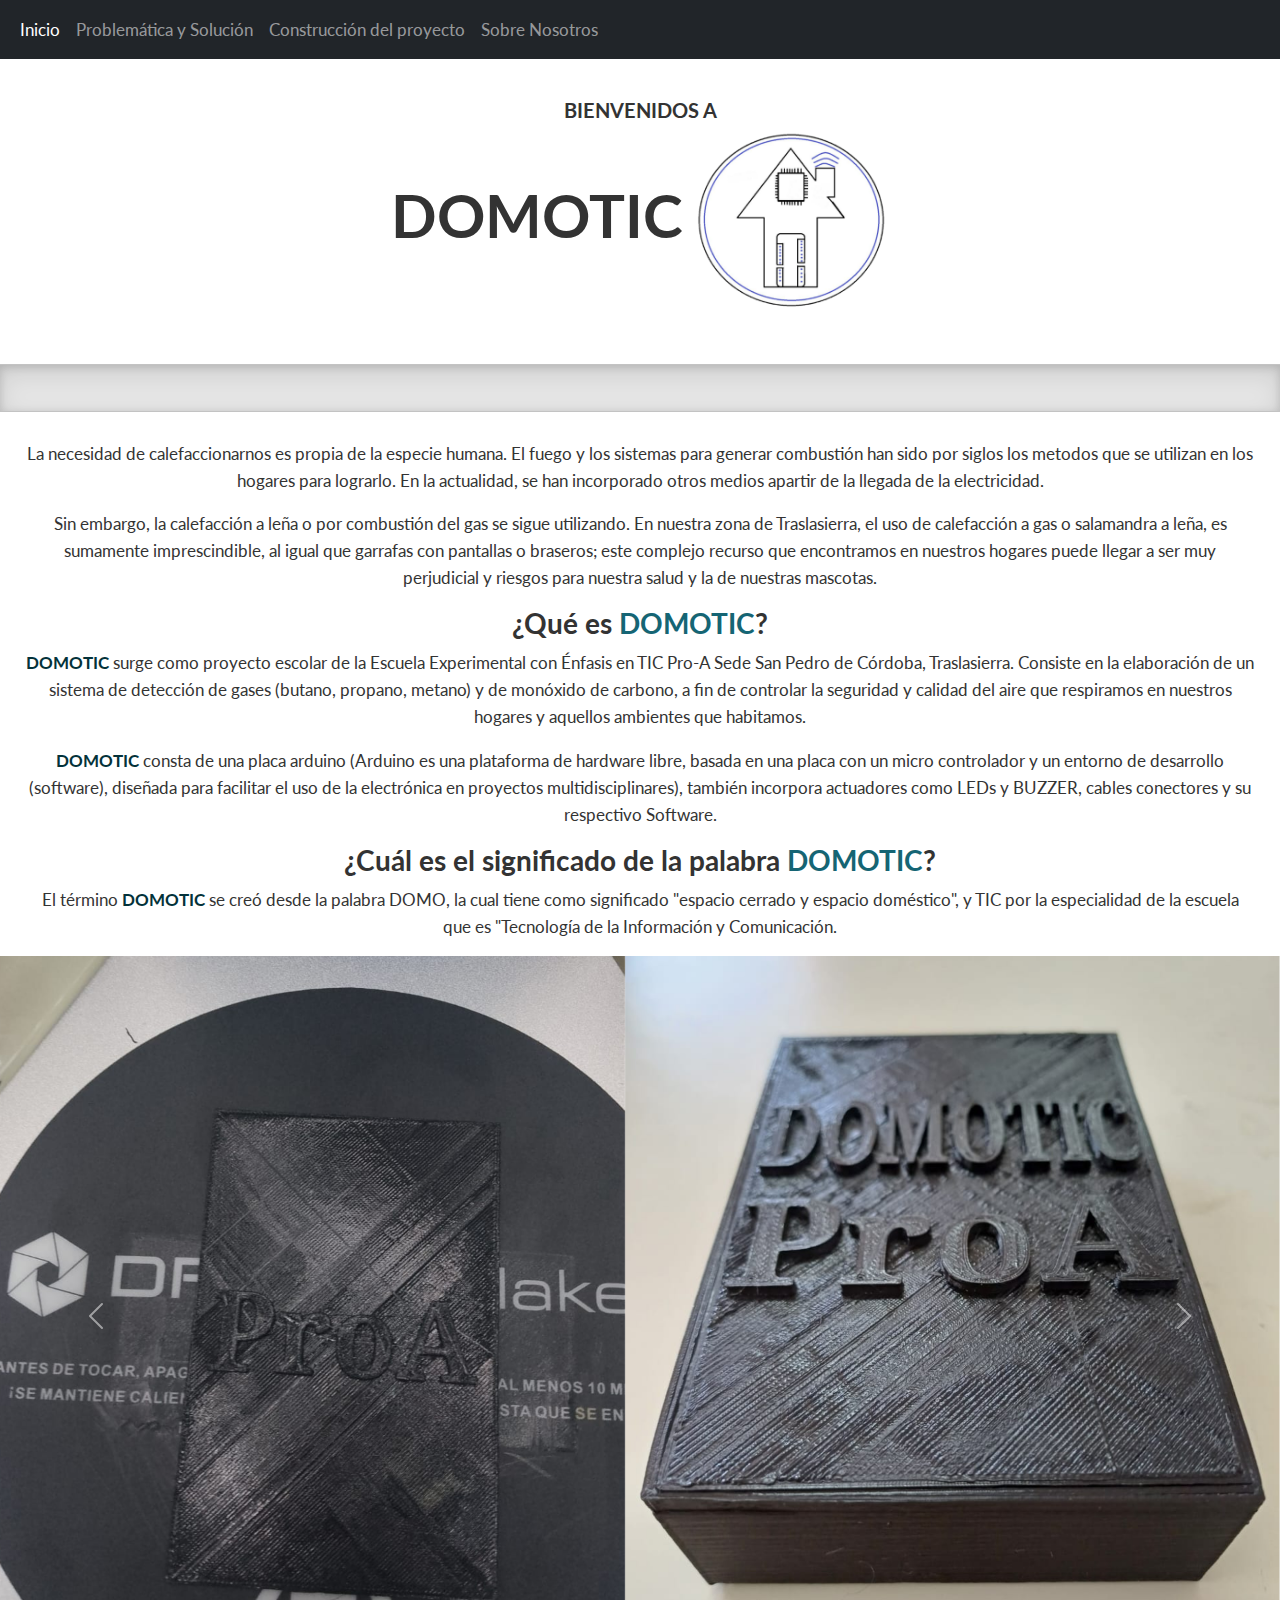
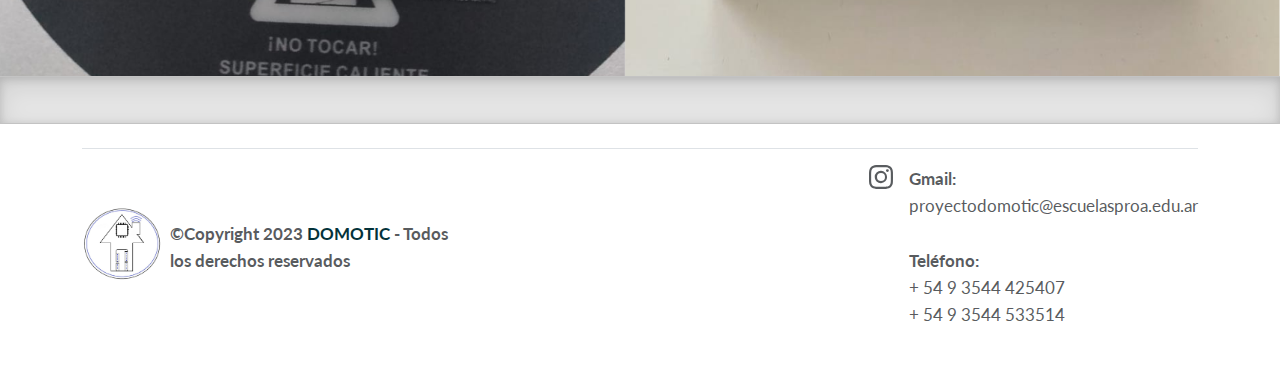
==== index.html @ 07191cef "23" ====
<!DOCTYPE html>
<html lang="en">
  <head>
    <!-- X (ya viene asi) -->
    <meta charset="UTF-8">
    <meta http-equiv="X-UA-Compatible" content="IE=edge">
    <meta name="viewport" content="width=device-width, initial-scale=1.0">

    <!-- Título de la página -->
    <title>DOMOTIC</title>

    <!-- Icono -->
    <link rel="shortcut icon" href="img/Icono3.png" type="image/x-icon">

    <!-- LINKS PARA LOS ESTILOS Y BOOTSTRAP CSS -->
    <link rel="stylesheet" href="BOOTSTRAP/css/bootstrap.css">
    <link rel="stylesheet" href="css/EstilosDomotic.css">
    <link rel="stylesheet" href="css/footer.css">

  </head>
  <body>

    <!-- MENÚ (solo va <nav>) -->
    <nav class="navbar navbar-expand-lg navbar-dark bg-dark">
      <div class="container-fluid">
        <button class="navbar-toggler" type="button" data-bs-toggle="collapse" data-bs-target="#navbarNav" aria-controls="navbarNav" aria-expanded="false" aria-label="Toggle navigation">
          <span class="navbar-toggler-icon"></span>
        </button>
        <div class="collapse navbar-collapse" id="navbarNav">
        <ul class="navbar-nav">
          <li class="nav-item">
            <a class="nav-link active" aria-current="page" href="index.html">Inicio</a>
          </li>
          <li class="nav-item">
            <a class="nav-link" href="ProbleSoluc.html">Problemática y Solución</a>
          </li>
          <li class="nav-item">
            <a class="nav-link" href="ProcesDiseño.html">Construcción del proyecto</a>
          </li>
          <li class="nav-item">
            <a class="nav-link" href="Participantes.html">Sobre Nosotros</a>
          </li>
        </ul>
        </div>
      </div>
    </nav>

    <!-- HEADER (TÍTULO DE LA PAGINA, suele ser igual en todos) -->
    <header style="margin:3%;">
      <h5 class="text-center"><b>BIENVENIDOS A</b></h5>
      <h1 class="text-center"><b style="font-size: 150%;">DOMOTIC</b>  <img src="img/Icono3.png" alt="logo del proyecto" width="17%"></h1>
    </header>
    
    <!-- DIVISOR DEL HEADER -->
    <div class="b-example-divider"></div>

    <br>

    <!-- El cuerpo de la página, donde se encuentra la información -->
    
        <!-- El atributo text-center en class sirve para centrar texto -->
        <!-- El título del tema -->

          <!-- Párrafos de lo que va a hablar -->
          <p class="text-center">La necesidad de calefaccionarnos es propia de la especie humana. El fuego y los 
            sistemas para generar combustión han sido por siglos los metodos que se utilizan en los hogares para 
            lograrlo. En la actualidad, se han incorporado otros medios apartir de la llegada de la electricidad.</p>
          
          <p class="text-center">
            Sin embargo, la calefacción a leña o por combustión del gas se sigue utilizando.
            En nuestra zona de Traslasierra, el uso de calefacción a gas o salamandra a leña, es sumamente 
            imprescindible, al igual que garrafas con pantallas o braseros; este complejo recurso que encontramos en 
            nuestros hogares puede llegar a ser muy perjudicial y riesgos para nuestra salud y la de nuestras 
            mascotas.</p>

        <!-- El título del tema -->
        <h3 class="text-center"><b>¿Qué es <span style="color: rgb(21, 101, 116);">DOMOTIC</span>?</b></h3>
          <!-- Párrafos de lo que va a hablar -->
            <!-- La etiqueta <b> sirve para poner la palabra en NEGRITA, ustedes vean si les gusta o no -->
          <p class="text-center"><b style="color: rgb(3, 50, 58);">DOMOTIC</b> surge como proyecto escolar de la Escuela Experimental con 
            Énfasis en TIC Pro-A Sede San Pedro de Córdoba, Traslasierra. Consiste en la elaboración de un sistema de 
            detección de gases (butano, propano, metano) y de monóxido de carbono, a fin de controlar la seguridad y 
            calidad del aire que respiramos en nuestros hogares y aquellos ambientes que habitamos.</p>
      
          <p class="text-center"><b style="color: rgb(3, 50, 58);">DOMOTIC</b> consta de una placa arduino (Arduino es una plataforma de hardware libre, 
            basada en una placa con un micro controlador y un entorno de desarrollo (software), diseñada para facilitar 
            el uso de la electrónica en proyectos multidisciplinares), también incorpora actuadores como LEDs y BUZZER, 
            cables conectores y su respectivo Software.</p>
          
          <!-- El título del tema -->
          <h3 class="text-center"><b>¿Cuál es el significado de la palabra <span style="color: rgb(21, 101, 116);">DOMOTIC</span>?</b></h3>
          <!-- Párrafos de lo que va a hablar -->
          <p class="text-center"> El término <b style="color: rgb(3, 50, 58);">DOMOTIC</b> se creó desde la palabra DOMO, la cual tiene como significado 
            "espacio cerrado y espacio doméstico", y TIC por la especialidad de la escuela que es "Tecnología de la
            Información y Comunicación.</p>

            <!-- FOTO MAQUETAFINAL -->

            <!-- VIDEOS: VID-20230921-WA0014 Y VID-20230921-WA0015 -->
            
            <div id="carouselExampleFade" class="carousel slide carousel-fade">
              <div class="carousel-inner">
                <div class="carousel-item active">
                  <img src="img/3.png" class="d-block w-100" alt="...">
                </div>
                <div class="carousel-item">
                  <img src="img/6.png" class="d-block w-100" alt="...">
                </div>
                <div class="carousel-item">
                  <img src="img/5.png" class="d-block w-100" alt="...">
                </div>
                <div class="carousel-item">
                  <img src="img/2.png" class="d-block w-100" alt="...">
                </div>
                
              </div>
              <button class="carousel-control-prev" type="button" data-bs-target="#carouselExampleFade" data-bs-slide="prev">
                <span class="carousel-control-prev-icon" aria-hidden="true"></span>
                <span class="visually-hidden">Previous</span>
              </button>
              <button class="carousel-control-next" type="button" data-bs-target="#carouselExampleFade" data-bs-slide="next">
                <span class="carousel-control-next-icon" aria-hidden="true"></span>
                <span class="visually-hidden">Next</span>
              </button>
            </div> 
          
    </main>

    <!-- ICONOS -->
    <svg xmlns="http://www.w3.org/2000/svg" style="display: none;">
      <symbol id="instagram" viewBox="0 0 16 16">
          <path d="M8 0C5.829 0 5.556.01 4.703.048 3.85.088 3.269.222 2.76.42a3.917 3.917 0 0 0-1.417.923A3.927 3.927 0 0 0 .42 2.76C.222 3.268.087 3.85.048 4.7.01 5.555 0 5.827 0 8.001c0 2.172.01 2.444.048 3.297.04.852.174 1.433.372 1.942.205.526.478.972.923 1.417.444.445.89.719 1.416.923.51.198 1.09.333 1.942.372C5.555 15.99 5.827 16 8 16s2.444-.01 3.298-.048c.851-.04 1.434-.174 1.943-.372a3.916 3.916 0 0 0 1.416-.923c.445-.445.718-.891.923-1.417.197-.509.332-1.09.372-1.942C15.99 10.445 16 10.173 16 8s-.01-2.445-.048-3.299c-.04-.851-.175-1.433-.372-1.941a3.926 3.926 0 0 0-.923-1.417A3.911 3.911 0 0 0 13.24.42c-.51-.198-1.092-.333-1.943-.372C10.443.01 10.172 0 7.998 0h.003zm-.717 1.442h.718c2.136 0 2.389.007 3.232.046.78.035 1.204.166 1.486.275.373.145.64.319.92.599.28.28.453.546.598.92.11.281.24.705.275 1.485.039.843.047 1.096.047 3.231s-.008 2.389-.047 3.232c-.035.78-.166 1.203-.275 1.485a2.47 2.47 0 0 1-.599.919c-.28.28-.546.453-.92.598-.28.11-.704.24-1.485.276-.843.038-1.096.047-3.232.047s-2.39-.009-3.233-.047c-.78-.036-1.203-.166-1.485-.276a2.478 2.478 0 0 1-.92-.598 2.48 2.48 0 0 1-.6-.92c-.109-.281-.24-.705-.275-1.485-.038-.843-.046-1.096-.046-3.233 0-2.136.008-2.388.046-3.231.036-.78.166-1.204.276-1.486.145-.373.319-.64.599-.92.28-.28.546-.453.92-.598.282-.11.705-.24 1.485-.276.738-.034 1.024-.044 2.515-.045v.002zm4.988 1.328a.96.96 0 1 0 0 1.92.96.96 0 0 0 0-1.92zm-4.27 1.122a4.109 4.109 0 1 0 0 8.217 4.109 4.109 0 0 0 0-8.217zm0 1.441a2.667 2.667 0 1 1 0 5.334 2.667 2.667 0 0 1 0-5.334z"/>
      </symbol>
    </svg>

    <!-- DIVISOR DEL FOOTER -->
    <div class="b-example-divider"></div>

    <!-- FOOTER -->
    <div class="container" >
      <footer class="d-flex flex-wrap justify-content-between align-items-center py-3 my-4 border-top">
        <div class="col-md-4 d-flex align-items-center">
          
          <a href="img/Icono3.png" class="mb-3 me-2 mb-md-0 text-muted text-decoration-none lh-1">
            <img src="img/Icono3.png" alt="Imagen" width="80">
        </a>
          <span class="text-muted"><b>&copy;Copyright 2023 <span style="color: rgb(3, 50, 58);">DOMOTIC</span> - Todos los derechos reservados</b></span>
        </div>

        <ul class="nav col-md-4 justify-content-end list-unstyled d-flex">
          <li class="ms-3"><a class="text-muted" href="https://www.instagram.com/domotic_sp/"><svg class="bi" width="24" height="24"><use xlink:href="#instagram"/></svg></a></li>
          <ul class="list-unstyled">
            <li class="ms-3"><span class="text-muted"><b>Gmail:</b><ul class="list-unstyled">
              <li>proyectodomotic@escuelasproa.edu.ar</li></ul></span></li>
            <br>
            <li class="ms-3"><span class="text-muted"><span><b>Teléfono:</b> <ul class="list-unstyled">
              <li>+ 54 9 3544 425407</li>
              <li>+ 54 9 3544 533514</li>
            </ul></span></li>
          </ul>
          
        </ul>
      </footer>
    </div>
    
    <!-- BOOTSTRAP JS (va en el body) -->
    <script src="BOOTSTRAP/js/bootstrap.bundle.min.js"></script>

    <script src="carrusel.js"></script>
  </body>
</html>
---- css/EstilosDomotic.css ----
/*Importé la dirección de google font para mejor tipo de letra*/
@import url('https://fonts.googleapis.com/css2?family=Lato:wght@300&family=Oswald:wght@300&family=Roboto:ital,wght@1,300&display=swap');
/* márgenes y rellenos para todos los elementos */
* {

   /* Cambiar el modelo de caja para que el tamaño total incluya el relleno y el borde */
   box-sizing: border-box;
   font-family: 'Lato', sans-serif;
}


/* Establecer una fuente y color de texto predeterminados */
body {
   /* Configurar la fuente principal para el texto en el cuerpo del documento */
   font-family: Arial, sans-serif;

   /* Establecer el tamaño de fuente predeterminado para el cuerpo del documento */

   /* Definir la altura de línea, que es la distancia entre líneas de texto */
   line-height: 1.6;

   /* Configurar el color del texto predeterminado en un tono de gris */
   color: #333;

   /* Establecer el color de fondo del cuerpo del documento en blanco */
   background-color: #fff;
}


/** PARA EL HEADER DE TODAS LAS PAGINAS **/
header {
   margin: 3%;
}

p, h1, h2, h3, h4, h5, h6 {
   margin-right: 2%;
   margin-left: 2%;
}

/* Estilos para las imágenes */
/*img {width: 100%;height: auto;}*/


/* Si es necesario agregar estilos diferentes para adaptarlo a cada dispositivo dentro de cada @media */
/* Estilos para pantallas grandes (escritorio) */
@media (min-width: 1024px) {
   /* Estilos específicos para pantallas grandes */
   body {
   font-size: 17px;}
   
}

/* Estilos para pantallas medianas (tabletas) */
@media (max-width: 1023px) {
   /* Estilos específicos para pantallas medianas */
   body {
   font-size: 16px;}
}

/* Estilos para pantallas pequeñas (móviles) */
@media (max-width: 767px) {
   /* Estilos específicos para pantallas pequeñas */
   body{
   font-size: 16px;}

}


/* Estilo generales */

/* Estilo para el contenedor del carrusel */
.container mt-5 {
   text-align: center;
}

/* Estilo para la imagen en el carrusel */
.carousel-img {
   width: 800%; /* Tamaño deseado del ancho de la imagen */
   display: block;
   margin: 0 auto; /* Centrar horizontalmente la imagen */
}


.color-fondo-carrucel{
   margin-top: 5%;
   margin-bottom: 5%;
   background-color: rgb(0, 0, 0);
}

.item img {
   margin-top: 5%; 
}
---- css/footer.css ----
.b-example-divider {
    height: 3rem;
    background-color: rgba(0, 0, 0, .1);
    border: solid rgba(0, 0, 0, .15);
    border-width: 1px 0;
    box-shadow: inset 0 .5em 1.5em rgba(0, 0, 0, .1), inset 0 .125em .5em rgba(0, 0, 0, .15);
  }
  
  .bi {
    vertical-align: -.125em;
    fill: currentColor;
  }
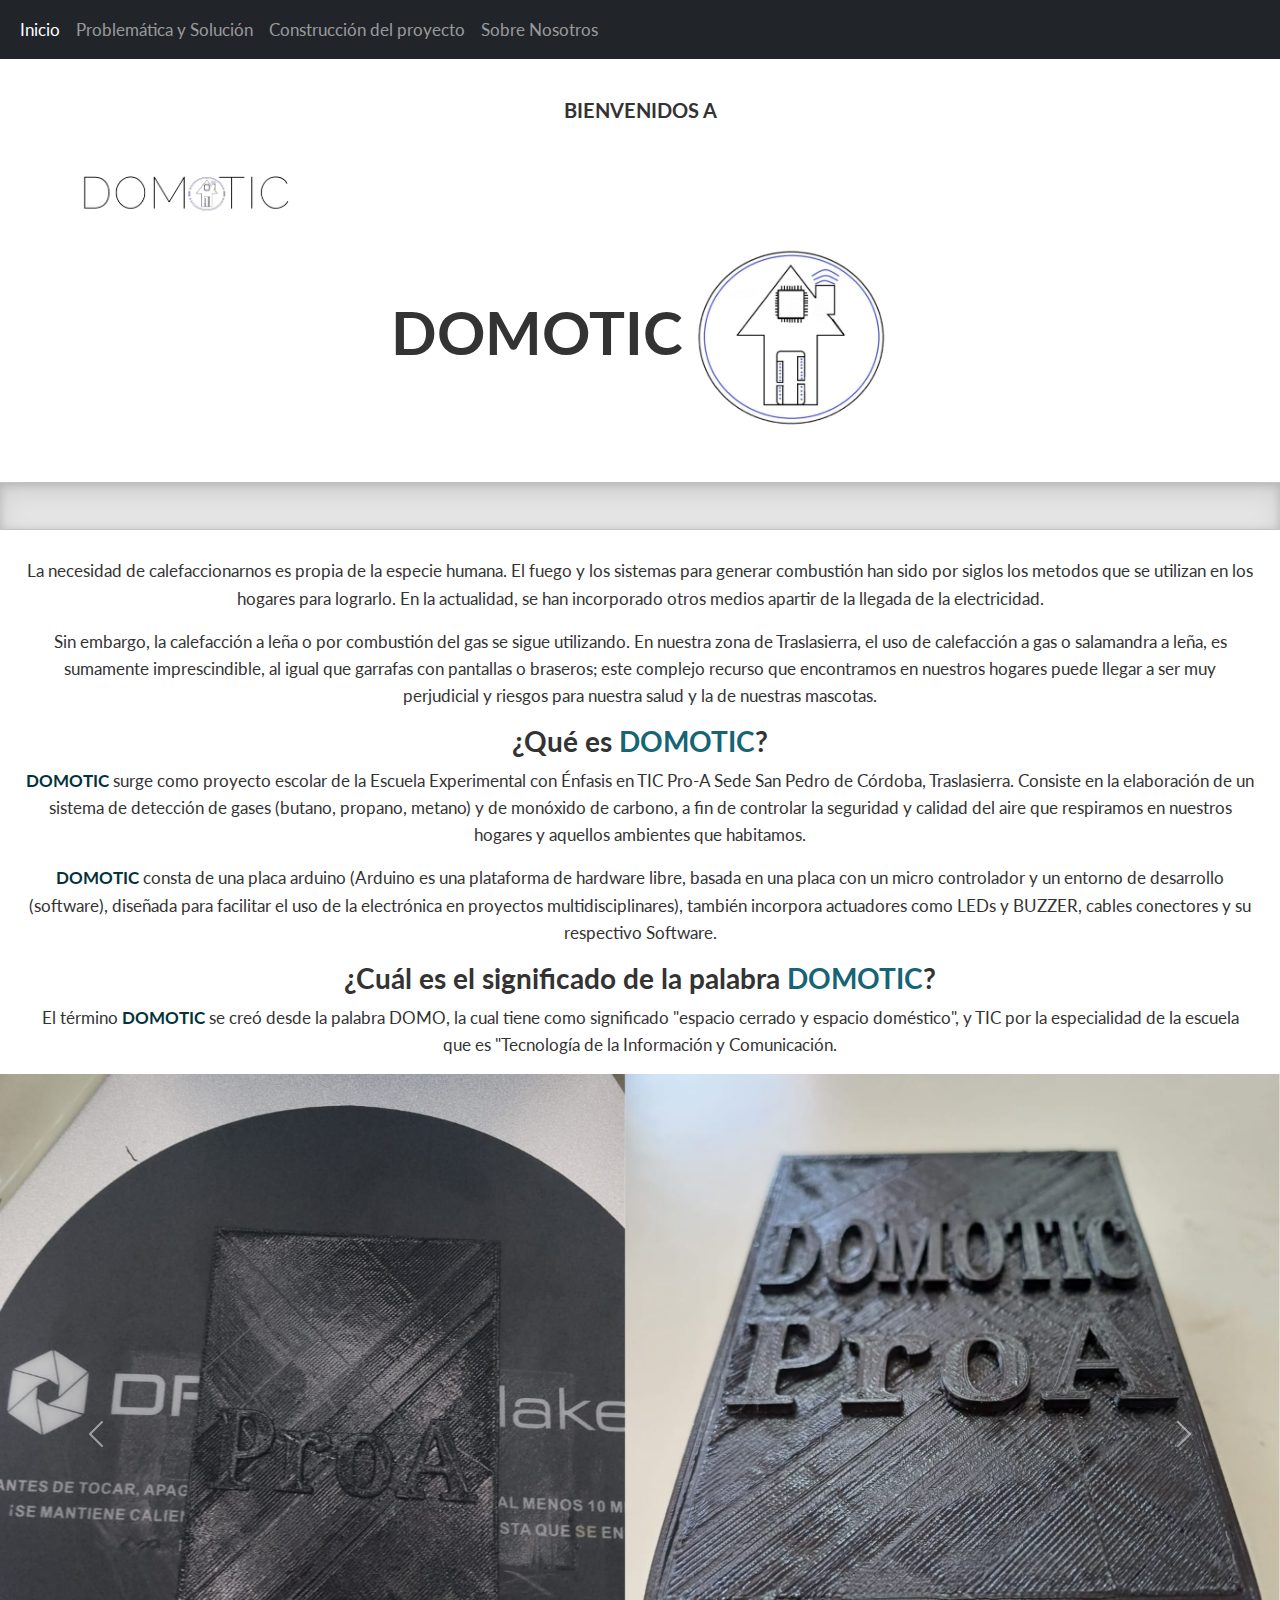
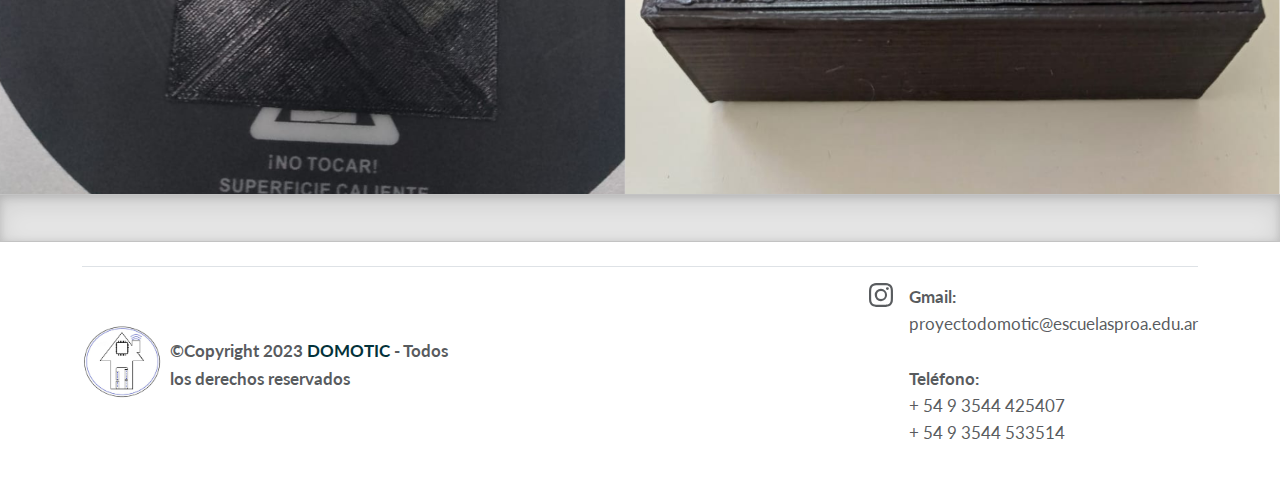
==== commit b8280457: "m" ====
--- a/index.html
+++ b/index.html
@@ -48,6 +48,7 @@
     <!-- HEADER (TÍTULO DE LA PAGINA, suele ser igual en todos) -->
     <header style="margin:3%;">
       <h5 class="text-center"><b>BIENVENIDOS A</b></h5>
+      <img src="img/domoticccccc.png" width="300">
       <h1 class="text-center"><b style="font-size: 150%;">DOMOTIC</b>  <img src="img/Icono3.png" alt="logo del proyecto" width="17%"></h1>
     </header>
     
@@ -109,9 +110,7 @@
                 <div class="carousel-item">
                   <img src="img/5.png" class="d-block w-100" alt="...">
                 </div>
-                <div class="carousel-item">
-                  <img src="img/2.png" class="d-block w-100" alt="...">
-                </div>
+              
                 
               </div>
               <button class="carousel-control-prev" type="button" data-bs-target="#carouselExampleFade" data-bs-slide="prev">
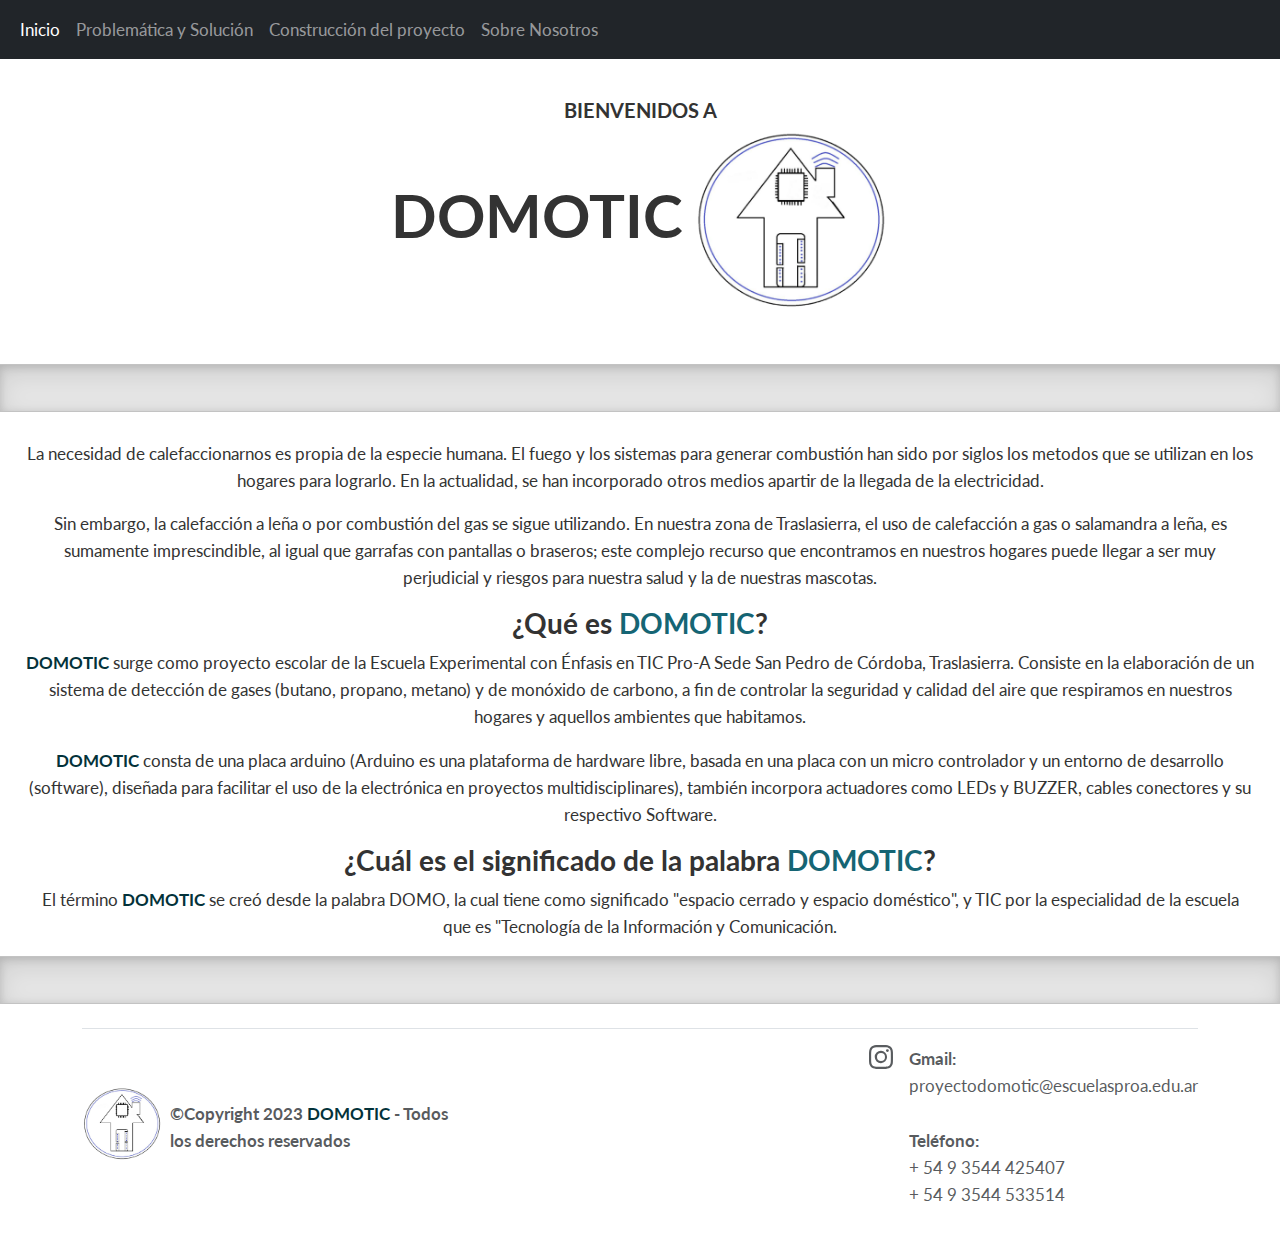
==== commit ff3c961b: "24/09/2023" ====
--- a/index.html
+++ b/index.html
@@ -48,7 +48,6 @@
     <!-- HEADER (TÍTULO DE LA PAGINA, suele ser igual en todos) -->
     <header style="margin:3%;">
       <h5 class="text-center"><b>BIENVENIDOS A</b></h5>
-      <img src="img/domoticccccc.png" width="300">
       <h1 class="text-center"><b style="font-size: 150%;">DOMOTIC</b>  <img src="img/Icono3.png" alt="logo del proyecto" width="17%"></h1>
     </header>
     
@@ -98,31 +97,7 @@
             <!-- FOTO MAQUETAFINAL -->
 
             <!-- VIDEOS: VID-20230921-WA0014 Y VID-20230921-WA0015 -->
-            
-            <div id="carouselExampleFade" class="carousel slide carousel-fade">
-              <div class="carousel-inner">
-                <div class="carousel-item active">
-                  <img src="img/3.png" class="d-block w-100" alt="...">
-                </div>
-                <div class="carousel-item">
-                  <img src="img/6.png" class="d-block w-100" alt="...">
-                </div>
-                <div class="carousel-item">
-                  <img src="img/5.png" class="d-block w-100" alt="...">
-                </div>
-              
-                
-              </div>
-              <button class="carousel-control-prev" type="button" data-bs-target="#carouselExampleFade" data-bs-slide="prev">
-                <span class="carousel-control-prev-icon" aria-hidden="true"></span>
-                <span class="visually-hidden">Previous</span>
-              </button>
-              <button class="carousel-control-next" type="button" data-bs-target="#carouselExampleFade" data-bs-slide="next">
-                <span class="carousel-control-next-icon" aria-hidden="true"></span>
-                <span class="visually-hidden">Next</span>
-              </button>
-            </div> 
-          
+
     </main>
 
     <!-- ICONOS -->
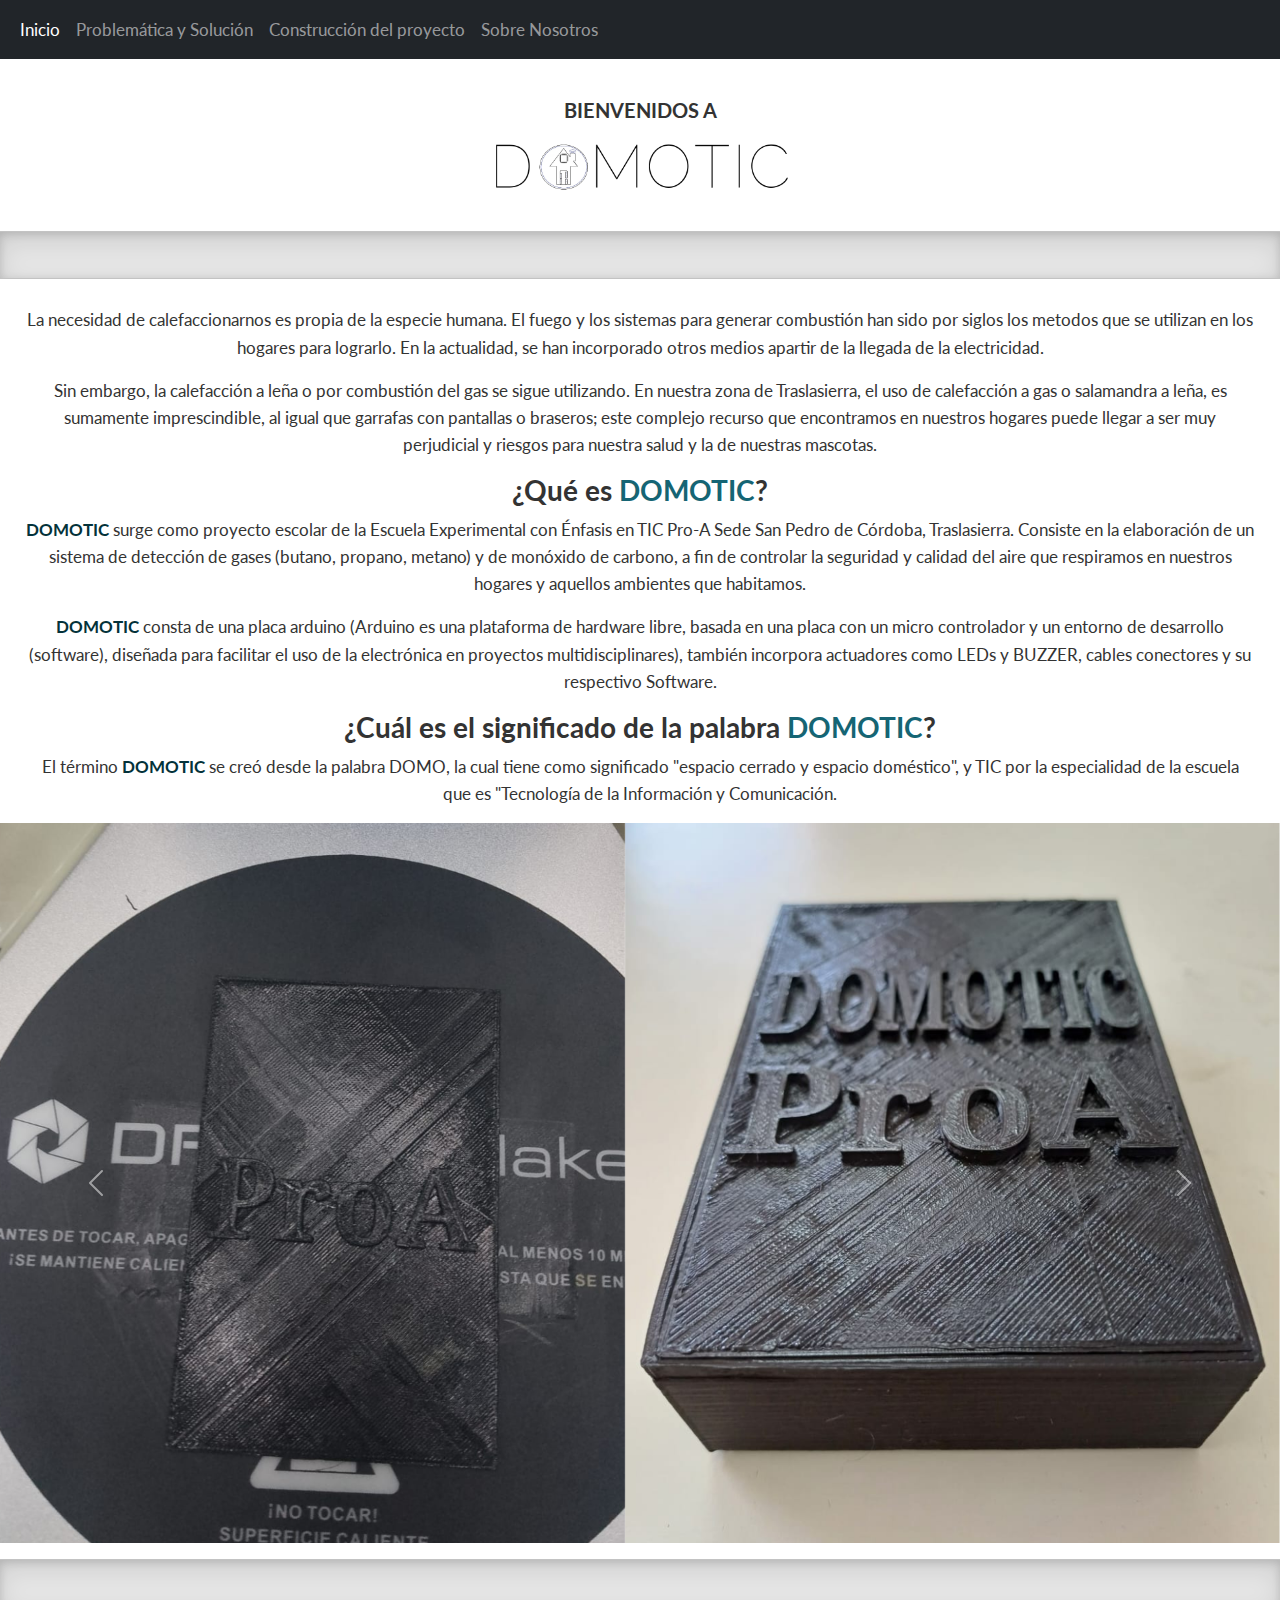
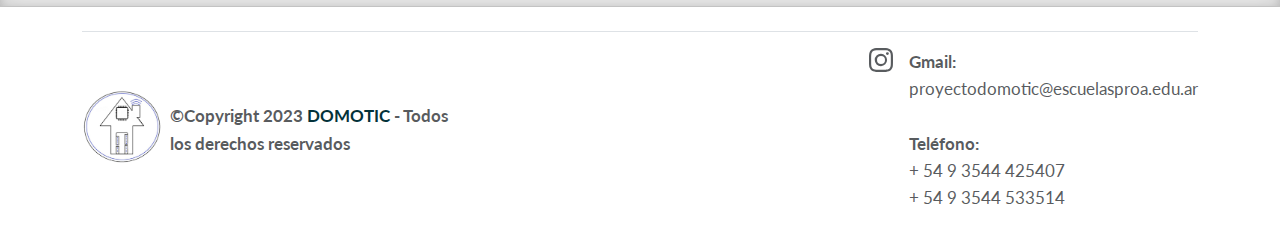
==== commit ff95e7c6: "aaa" ====
--- a/index.html
+++ b/index.html
@@ -48,7 +48,10 @@
     <!-- HEADER (TÍTULO DE LA PAGINA, suele ser igual en todos) -->
     <header style="margin:3%;">
       <h5 class="text-center"><b>BIENVENIDOS A</b></h5>
-      <h1 class="text-center"><b style="font-size: 150%;">DOMOTIC</b>  <img src="img/Icono3.png" alt="logo del proyecto" width="17%"></h1>
+      <p></p>
+      <p></p>
+      <div class="text-center">
+      <img src="img/DMOTIC.png" width="25%" ></div>
     </header>
     
     <!-- DIVISOR DEL HEADER -->
@@ -97,7 +100,32 @@
             <!-- FOTO MAQUETAFINAL -->
 
             <!-- VIDEOS: VID-20230921-WA0014 Y VID-20230921-WA0015 -->
-
+            
+            <div id="carouselExampleFade" class="carousel slide carousel-fade" >
+              <div class="carousel-inner">
+                <div class="carousel-item active">
+                  <img src="img/3.png" class="d-block w-100" alt="imagen 3">
+                </div>
+                <div class="carousel-item">
+                  <img src="img/6.png" class="d-block w-100" alt="imagen 6">
+                </div>
+                <div class="carousel-item">
+                  <img src="img/5.png" class="d-block w-100" alt="imagen 5">
+                </div>
+              
+                
+              </div>
+              <button class="carousel-control-prev" type="button" data-bs-target="#carouselExampleFade" data-bs-slide="prev">
+                <span class="carousel-control-prev-icon" aria-hidden="true"></span>
+                <span class="visually-hidden">Previous</span>
+              </button>
+              <button class="carousel-control-next" type="button" data-bs-target="#carouselExampleFade" data-bs-slide="next">
+                <span class="carousel-control-next-icon" aria-hidden="true"></span>
+                <span class="visually-hidden">Next</span>
+              </button>
+            </div> 
+            <p></p>
+          
     </main>
 
     <!-- ICONOS -->
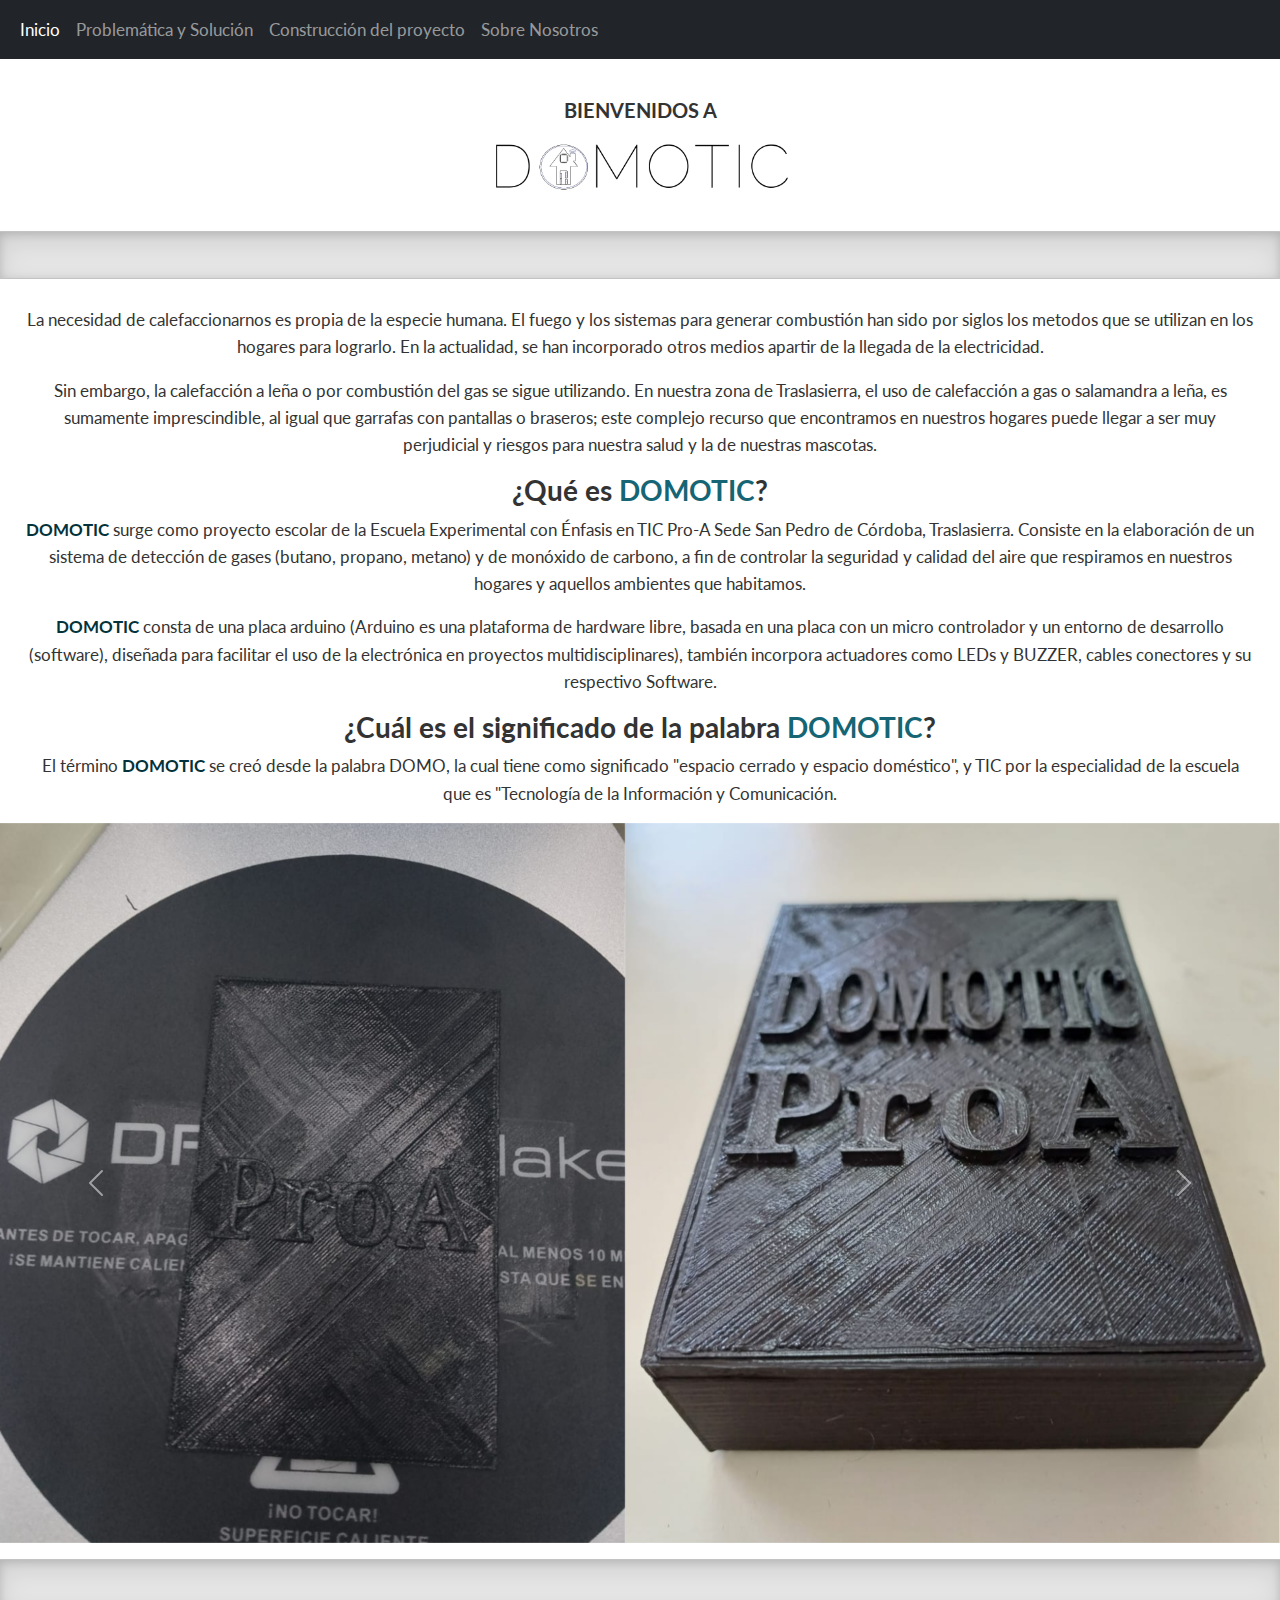
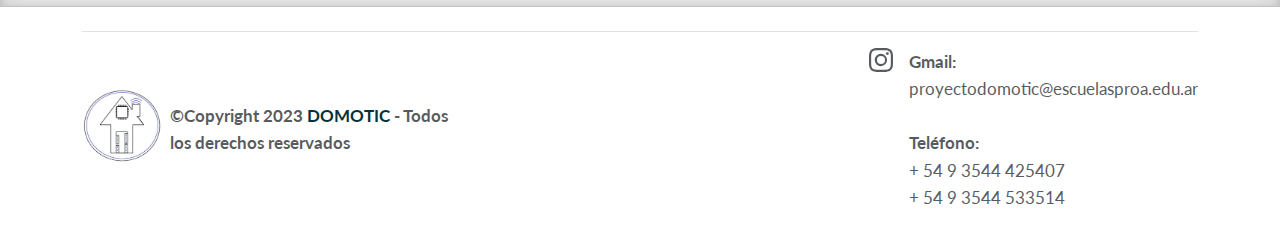
==== commit 2e284dc3: "s" ====
--- a/index.html
+++ b/index.html
@@ -51,7 +51,7 @@
       <p></p>
       <p></p>
       <div class="text-center">
-      <img src="img/DMOTIC.png" width="25%" ></div>
+      <img src="img/DMOTIC.png" width="300" ></div>
     </header>
     
     <!-- DIVISOR DEL HEADER -->
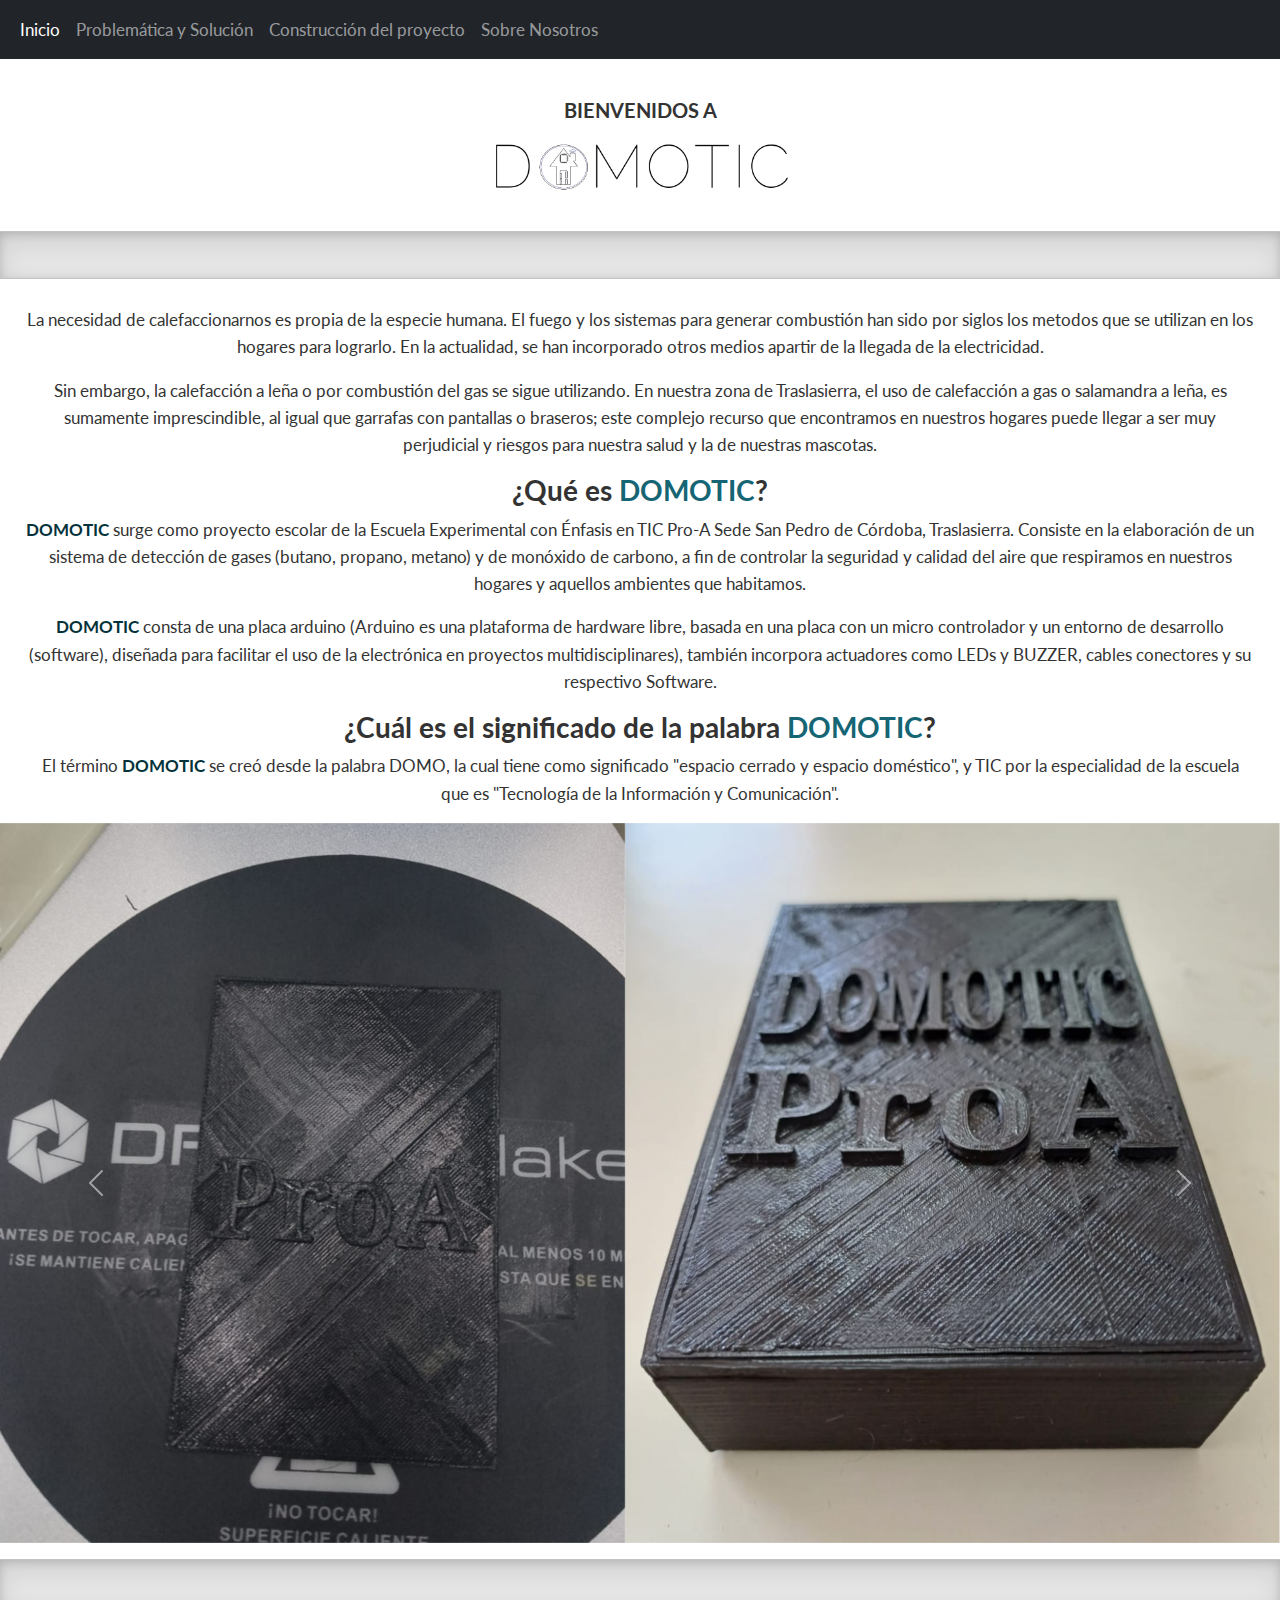
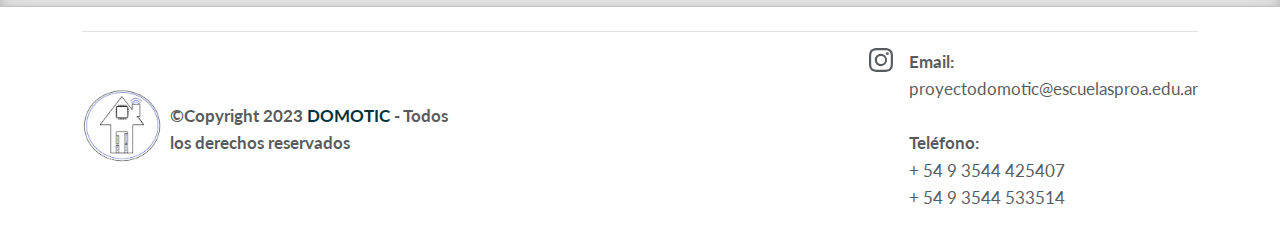
==== commit fdb3e47b: "g" ====
--- a/index.html
+++ b/index.html
@@ -95,7 +95,7 @@
           <!-- Párrafos de lo que va a hablar -->
           <p class="text-center"> El término <b style="color: rgb(3, 50, 58);">DOMOTIC</b> se creó desde la palabra DOMO, la cual tiene como significado 
             "espacio cerrado y espacio doméstico", y TIC por la especialidad de la escuela que es "Tecnología de la
-            Información y Comunicación.</p>
+            Información y Comunicación".</p>
 
             <!-- FOTO MAQUETAFINAL -->
 
@@ -152,7 +152,7 @@
         <ul class="nav col-md-4 justify-content-end list-unstyled d-flex">
           <li class="ms-3"><a class="text-muted" href="https://www.instagram.com/domotic_sp/"><svg class="bi" width="24" height="24"><use xlink:href="#instagram"/></svg></a></li>
           <ul class="list-unstyled">
-            <li class="ms-3"><span class="text-muted"><b>Gmail:</b><ul class="list-unstyled">
+            <li class="ms-3"><span class="text-muted"><b>Email:</b><ul class="list-unstyled">
               <li>proyectodomotic@escuelasproa.edu.ar</li></ul></span></li>
             <br>
             <li class="ms-3"><span class="text-muted"><span><b>Teléfono:</b> <ul class="list-unstyled">
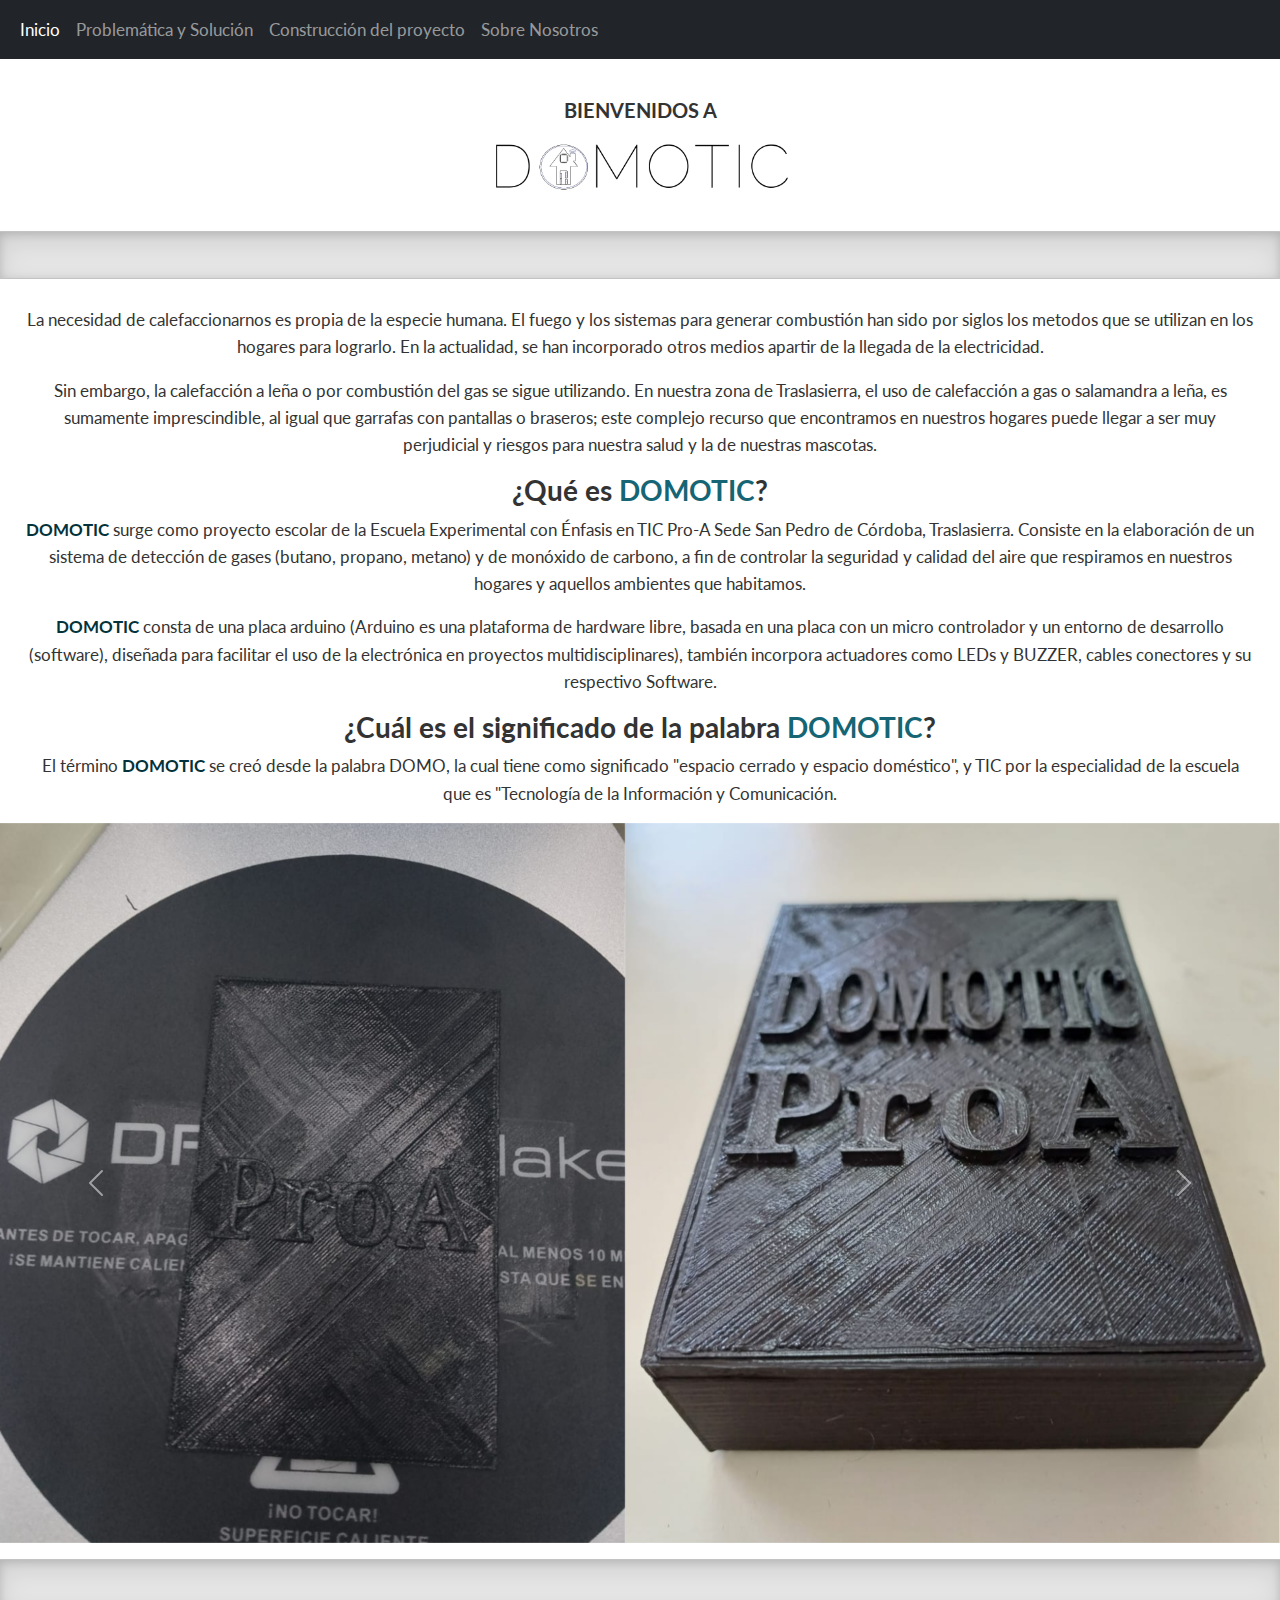
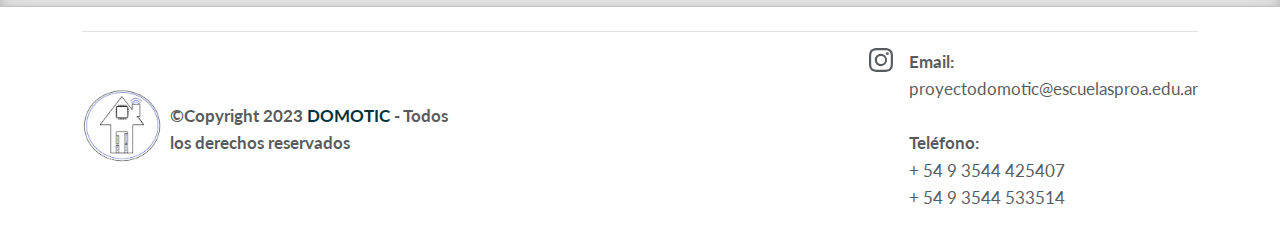
==== commit 5a1cd2fe: "24/09/2023" ====
--- a/index.html
+++ b/index.html
@@ -95,7 +95,7 @@
           <!-- Párrafos de lo que va a hablar -->
           <p class="text-center"> El término <b style="color: rgb(3, 50, 58);">DOMOTIC</b> se creó desde la palabra DOMO, la cual tiene como significado 
             "espacio cerrado y espacio doméstico", y TIC por la especialidad de la escuela que es "Tecnología de la
-            Información y Comunicación".</p>
+            Información y Comunicación.</p>
 
             <!-- FOTO MAQUETAFINAL -->
 
